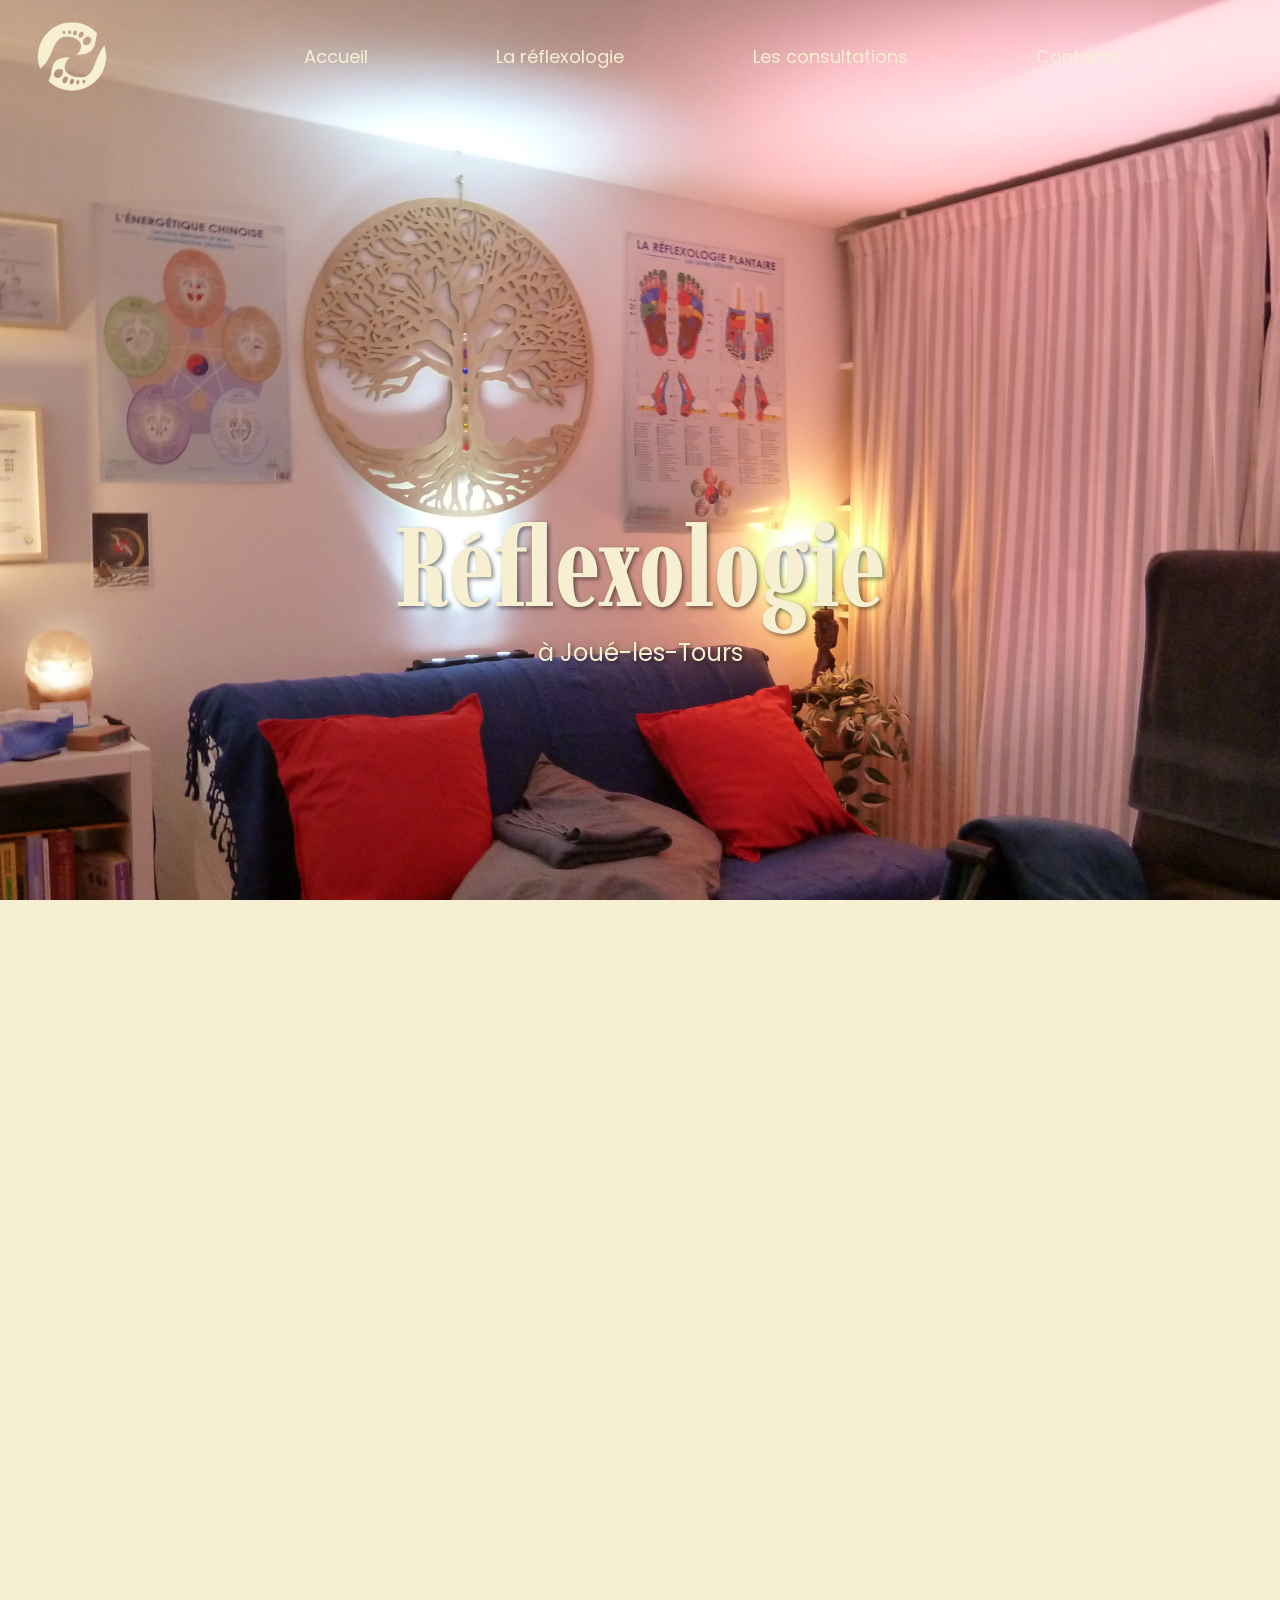
==== index.html @ 8de1fe77 "mentions légales pt 2" ====
<!DOCTYPE html>
<html lang="fr">
<head>
    <meta charset="UTF-8">
    <meta name="viewport" content="width=device-width, initial-scale=1.0">
    <title>Réflexologie</title>
    <link rel="icon" type="image/x-icon" href="src/img/LOGO_NOIR.png">
    <meta name="description" content="Situé à Joué les Tours, mon cabinet de Réflexologie vous acceuille et vous propose des soins adaptés à vos besoins et ressentis ! ">
    <link rel="stylesheet" href="css/common.css">
    <link rel="stylesheet" href="css/style.css">
    
</head>

<body>
    
<header>

  <div id="menu">
    <figure id="logo">
      <img id="creme_logo" src="src/img/LOGO_CREME.png" alt="logo crème">
      <img id="noir_logo" src="src/img/LOGO_NOIR.png" alt="logo noir">
    </figure>

    <nav id="mots">
      <a href="index.html">Accueil</a>
      <a href="reflexo.html">La réflexologie</a>
      <a href="consultations.html">Les consultations</a>
      <a href="contacts.html">Contacts</a>
    </nav>
  </div>

        <div id="title">
            <h1>Réflexologie</h1>
            <h2>à Joué-les-Tours</h2>
        </div>
</header>

    <main>

    <div class="content">
        <div class="eric-container">
            <img id="eric" src="src/img/ERIC_8.JPG" alt="Eric Bouvard">

             <div class="texte-eric">
             <h2>Eric Bouvard, Réflexologue</h2>
             <p>Après avoir suivi une formation d’un an auprès du CRT (Centre de Réflexologie de Touraine), j’ai souhaité partager ma pratique et apporter bien-être et apaisement.</p>
             <p>Situé à Joué lès Tours, mon cabinet de Réflexologie vous accueille et vous propose des soins adaptés à vos besoins et ressentis !</p>
             <p>Au plaisir de vous voir et de partager avec vous.</p>
             </div>
        </div>

         <div class="buttons">
                <a href="reflexo.html" id="btn_info">+ D'INFOS</a>
                <a href="consultations.html" id="btn_rdv">PRENDRE RENDEZ-VOUS</a>
        </div>

    </div>

   

    </main>

    <footer>
  <p>
    © 2025 Eric Bouvard Réflexologie -
    <a href="#mentions-legales" id="mentions">mentions légales</a>
  </p>
</footer>

<!-- La section des mentions légales -->
<div id="mentions-legales">
  <div class="mentions-content">
    <a href="#" class="close-mentions">×</a>
    <h1>Mentions légales</h1>

    <h2>Éditeur du site</h2>
    <p>Le présent site est édité par :</p>
    <p><strong>Nom et prénom :</strong>  Eric Bouvard</p>
    <p><strong>Profession :</strong> Réflexologue plantaire - Profession libérale</p>
    <p><strong>Statut juridique :</strong> [Micro-entreprise / Entreprise individuelle]</p>
    <p><strong>Adresse professionnelle :</strong>  15 rue des églantiers 37 300 Joué-les-Tours</p>
    <p><strong>Numéro de téléphone :</strong>  07 75 76 70 14</p>
    <p><strong>Adresse mail :</strong> ericbouvard@orange.fr</p>
    <p><strong>Numéro de SIRET :</strong> []</p>
    <p><strong>Code APE/NAF :</strong> [code APE]</p>

    <h2>Responsable de la publication</h2>
    <p><strong>Directeur de la publication :</strong> Eric Bouvard</p>
    <p><strong>Crédits photos :</strong> Eric Bouvard</p>

    <h2>Hébergement</h2>
    <p>Le site est hébergé par :</p>
    <p><strong>Nom de l'hébergeur :</strong> La société Github</p>
    <p><strong>Adresse postale :</strong>  88 Colin P. Kelly Jr Street, San Francisco, CA 94107 United States</p>
    <p><strong>Adresse électronique :</strong> https://enterprise.github.com/contact</p>

    <h2>Propriété intellectuelle</h2>
    <p>L’ensemble des contenus présents sur ce site (textes, images, logos, graphismes) est protégé par le droit d’auteur.</p>
    <p>Toute reproduction, représentation ou diffusion, totale ou partielle, sans autorisation préalable est interdite.</p>

    <h2>Responsabilité</h2>
    <p>Les informations diffusées sur ce site le sont à titre informatif.</p>
    <p>L’éditeur s’efforce de fournir des informations exactes et à jour, mais ne saurait être tenu responsable d’erreurs, 
      d’omissions ou de l’utilisation qui pourrait en être faite.</p>

    <h2>Données personnelles</h2>
    <p>Ce site ne collecte aucune donnée personnelle et n’utilise aucun cookie.
      Aucune information n’est enregistrée, stockée ou transmise à des tiers.</p>

    <h2>Loi applicable</h2>
    <p>Les présentes mentions légales sont soumises au droit français.</p>

    <h1>Conditions Générales de Prestation (CGP)</h1>

    <h2>1. Présentation de l'activité</h2>
    <p>Les présentes conditions générales de prestation s’appliquent à l’ensemble des séances de réflexologie plantaire proposées par Eric Bouvard, réflexologue plantaire exerçant en profession libérale.</p>
    <p>La réflexologie plantaire est une pratique de bien-être et d’accompagnement à la détente.
      Elle s’inscrit dans une démarche de prévention et de relaxation.</p>

    <h2>2. Nature des prestations</h2>
    <p>Les séances proposées ont pour objectif :</p>
    <li>la détente</li>
    <li>le bien-être</li>
    <li>l'harmonisation globale de la personne</li>
    <p>La réflexologie plantaire ne constitue en aucun cas un acte médical ou paramédical. Elle ne permet pas d’établir un diagnostic, de modifier ou d’interrompre un traitement médical.</p>

    <h2>3. Contre-indications</h2>
    <p>Certaines situations peuvent nécessiter un avis médical préalable (grossesse à risque, troubles circulatoires graves, pathologies lourdes, fièvre, infections, traumatismes récents, etc.).</p>
    <p>Le client s’engage à informer le praticien de tout problème de santé connu avant la séance.</p>

    <h2>4. Responsabilité</h2>
    <p>Les séances sont réalisées dans le respect de la personne, de son intégrité physique et morale.</p>
    <p>Le praticien ne pourra être tenu responsable des conséquences résultant d’informations erronées ou incomplètes fournies par le client, ni d’une utilisation inappropriée des conseils donnés.</p>

    <h2>5. Prise de rendez-vous et annulation</h2>
    <p>Les rendez-vous sont pris d’un commun accord.</p>
    <p>En cas d’empêchement, le client est invité à prévenir le praticien dès que possible.
      Toute séance non annulée à l’avance pourra être due, sauf cas de force majeure.</p>

    <h2>6. Tarifs et paiement</h2>
    <p>Les tarifs sont indiqués en euros et communiqués avant la séance.
      Le règlement s’effectue à l’issue de la prestation par les moyens acceptés par le praticien.
      Les prestations de réflexologie ne sont pas prises en charge par l’Assurance Maladie, mais peuvent faire l’objet d’un remboursement par certaines mutuelles.</p>

    <h2>7. Loi applicable</h2>
    <p>Les présentes conditions générales de prestation sont soumises au droit français.</p>

  </div>
</div>


</body>
---- css/common.css ----
/* === FONTS === */
@font-face {
    font-family: 'Imbue';
    src: url('../src/typo/Imbue_14pt-ExtraBold.ttf');
    font-weight: 800;
    font-style: normal;
}
@font-face {
    font-family: 'Imbue';
    src: url('../src/typo/Imbue_14pt-ExtraLight.ttf');
    font-weight: 200;
    font-style: normal;
}
@font-face {
    font-family: 'Poppins';
    src: url('../src/typo/Poppins-Regular.ttf');
    font-weight: 400;
    font-style: normal;
}
@font-face {
    font-family: 'Poppins';
    src: url('../src/typo/Poppins-Italic.ttf');
    font-weight: 400;
    font-style: italic;
}
@font-face {
    font-family: 'Poppins';
    src: url('../src/typo/Poppins-Black.ttf');
    font-weight: 800;
    font-style: normal;
}


/* === VARIABLES === */
:root {
    /* COLORS */
    --clr-creme: #F6EFD2;
    --clr-red: #BB6653;
    --clr-black: #000000;
    /* MARGES */ 
    --main-margin: 20px;
    --half-margin: 10px;
    --large-margin: 40px;
    /* TYPOS */ 
    --main-font: 16px;
    --font-nav: 18px;
    --title-font: 30px;
}

/* === RESET === */

* {
    margin: 0;
    padding: 0;
    box-sizing: border-box;
}
---- css/style.css ----
/* === BODY === */

body {
    width: 100%;
    height: 100vh;
    margin: 0;

    font-family: "Poppins", sans-serif;
    font-style: normal;
    font-weight:    400;
    font-size: var(--main-font);
    color: var(--clr-black);
    background-color: var(--clr-creme);
}

/* === HEADER === */ 

header {
    position: relative;
    width: 100%;
    height: 130%;
    min-height: 100vh;

    display: flex;
    flex-direction: column;
    justify-content: space-between;
    box-sizing: border-box;

    background-image: url("../src/img/OUI.JPG");
    background-size: cover;
    background-position: center;
    
}

/* === MENU === */
#menu {
    display: flex;
    align-items: center;
    justify-content: flex-start; /* Logo + mots sur une même ligne, alignés à gauche */
    width: 100%;
    padding: 1rem 2rem;
    gap: 4rem; /* Espace entre logo et mots */
}

#logo {
    display: flex;
    align-items: center;
    gap: 1rem;
    user-select: none;
}

#menu img {
    width: 80px;
    height: auto;
}

#noir_logo {
    display: none;
}

#mots {
    display: flex;
    flex: 1; /* Les liens prennent toute la place dispo */
    justify-content: space-evenly; /* Répartit les liens uniformément */
    align-items: center;
    font-weight: 500;
    font-size: var(--font-nav);
    color: var(--clr-creme);
}

#mots a {
    text-decoration: none;
    color: inherit;
    white-space: nowrap;
    transition: opacity 0.3s;
}

#mots a:hover {
    opacity: 0.7;
}


/* === TITLE === */

/* === TITLE === */
#title {
    position: absolute;
    top: 50%;
    left: 50%;
    transform: translate(-50%, -50%);
    
    text-align: center;
    color: var(--clr-creme);
    text-shadow: 2px 2px 4px rgba(0,0,0,0.5);
    user-select: none;
}

#title h1 {
    font-family: 'Imbue';
    font-weight: 800;
    font-size: 7rem;
    margin-bottom: 1px;
}

#title h2 {
    font-size: 1,5rem;
    font-weight: 300;
    margin-top: 0;
}

/* === BODY === */ 

.content {
  margin: 80px auto;        /* marge haut/bas et centré horizontalement */
  padding: 50px;            /* espace intérieur (blanc tournant) */
}


.eric-container {
    max-width: 60%;
    display: flex;
    align-items: center;        /* vertical centering */
    gap: 30px;                  /* space between image and text */
    flex-wrap: wrap;            /* important for responsiveness */

    padding: 30px;
    margin: auto;
}

.eric-container h2 {
    font-family: "Imbue";
    font-size: var(--title-font);
    margin-bottom: 20px;
}

#eric {
    width: 230px;
    height: 290px;
    object-fit: cover;
    border-radius: 20px;
    flex-shrink: 0;

}

.texte-eric {
    flex: 1;
    min-width: 250px;
}

.buttons {
    font-family: "Poppins", sans-serif;
    position: relative;;
    margin: auto;
    padding: 10%;
    text-align: center;
}

.buttons a {
    flex-direction: column;
    text-decoration: none;
    color: black;

    border: 2px solid black;
    padding: 10px 10px;
    border-radius: 8px;
}

#btn_info {
    margin-right: 20px;
}

#btn_rdv {
    background-color: #c4bfa8;
}

#btn_info:hover, #btn_rdv:hover {
    background-color: var(--clr-red);
    color: var(--clr-creme);
    border: 2px solid var(--clr-red);
    transition: background-color 0.3s, color 0.3s, border 0.3s;
}

/* === FOOTER === */

footer {
    width: 100%;
    padding: 2rem;
    text-align: center;
    font-size: 0.9rem;
    background-color: var(--clr-creme);
    border-top: 1px solid var(--clr-black);
    user-select: none;
}

footer a {
    color: var(--clr-black);
    text-decoration: none;
}

#mentions:hover {
    text-decoration: underline;
}

/* Fenêtre masquée par défaut */
#mentions-legales {
  display: none;
  position: fixed;
  inset: 0;
  background: rgba(0, 0, 0, 0.7);
  backdrop-filter: blur(3px);
  z-index: 1000;
  justify-content: center;
  align-items: center;
}

/* Quand ciblée par le lien */
#mentions-legales:target {
  display: flex;
}

/* Contenu */
.mentions-content {
  position: relative;
  background: #f8f1de;
  padding: 2rem;
  border-radius: 12px;
  max-width: 600px;
  width: 90%;
  box-shadow: 0 0 15px rgba(0,0,0,0.2);
  text-align: left;
  animation: fadeIn 0.3s ease;
}

/* Bouton croix */
.close-mentions {
  font-family: "Poppins", sans-serif;
  position: absolute;
  top: 10px;
  right: 15px;
  font-size: 2rem;
  color: #7c3f3f;
  text-decoration: none;
  user-select: none;
  font-weight: normal;
  transition: 0.2s;
}

.close-mentions:hover {
  color: #592c2c;
}

/* Animation d’apparition */
@keyframes fadeIn {
  from { opacity: 0; transform: scale(0.98); }
  to { opacity: 1; transform: scale(1); }
}

/* === MEDIA QUERIES RESPONSIVE POUR STYLE.CSS (INDEX.HTML) === */


/* === RESPONSIVE POUR TRÈS GRANDS ÉCRANS (> 1400px) === */
@media (min-width: 1400px) {
  #title h1 {
    font-size: 8rem;
  }
  
  #title h2 {
    font-size: 2rem;
  }
  
  .content {
    max-width: 1400px;
    margin-left: auto;
    margin-right: auto;
  }
  
  .eric-container {
    max-width: 50%;
  }
}

/* === RESPONSIVE POUR TABLETTES (768px - 1023px) === */
@media (max-width: 1023px) {
  #title h1 {
    font-size: 5rem;
  }
  
  #title h2 {
    font-size: 1.3rem;
  }
  
  #menu {
    padding: 1rem 1.5rem;
    gap: 1.5rem;
  }
  
  #mots {
    font-size: 16px;
    gap: 1.5rem !important;
  }
  
  .eric-container {
    max-width: 75%;
    gap: 20px;
    padding: 20px;
  }
  
  .content {
    margin: 60px auto;
    padding: 40px;
  }
  
  #eric {
    width: 200px;
    height: 250px;
  }
}

/* === RESPONSIVE POUR PETITES TABLETTES ET MOBILES (< 991px) === */
@media (max-width: 991px) {
  #menu {
    flex-direction: row !important;
    align-items: flex-start;
    gap: 1.5rem !important;
    padding: 1rem;
    justify-content: space-between !important;
  }
  
  #mots {
    width: auto !important;
    flex-direction: column;
    gap: 0.5rem !important;
    align-items: flex-end !important;
    justify-content: flex-start !important;
  }
  
  #mots a {
    padding: 0.25rem 0;
    width: 100% !important;
    text-align: right;
  }
  
  #title h1 {
    font-size: 4.5rem;
  }
  
  .eric-container {
    max-width: 90%;
    flex-direction: column;
    text-align: center;
  }
  
  #eric {
    margin: 0 auto;
  }
  
  .texte-eric {
    min-width: 100%;
  }
  
  .buttons {
    padding: 5%;
  }
  
  .buttons a {
    display: inline-block;
    margin: 10px 5px;
  }
  
  #btn_info {
    margin-right: 10px;
  }
}

/* === RESPONSIVE POUR MOBILES (< 768px) === */
@media (max-width: 767px) {
  header {
    min-height: 80vh;
    height: 100vh;
  }
  
  #menu {
    padding: 0.75rem;
    gap: 1rem !important;
  }
  
  #menu img {
    width: 60px;
  }
  
  #mots {
    font-size: 15px;
    gap: 0.4rem !important;
  }
  
  #title h1 {
    font-size: 3.5rem;
  }
  
  #title h2 {
    font-size: 1.1rem;
  }
  
  .content {
    margin: 40px auto;
    padding: 30px 20px;
  }
  
  .eric-container {
    max-width: 100%;
    padding: 15px;
  }
  
  .eric-container h2 {
    font-size: 24px;
  }
  
  #eric {
    width: 180px;
    height: 220px;
  }
  
  .buttons {
    padding: 8%;
  }
  
  .buttons a {
    font-size: 14px;
    padding: 8px 12px;
  }
  
  footer {
    padding: 1.5rem 1rem;
    font-size: 0.85rem;
  }
  
  .mentions-content {
    padding: 1.5rem;
    width: 95%;
  }
}

/* === RESPONSIVE POUR PETITS MOBILES (< 480px) === */
@media (max-width: 479px) {
  #menu {
    padding: 0.5rem;
    gap: 0.5rem !important;
  }
  
  #menu img {
    width: 50px;
  }
  
  #mots {
    font-size: 14px;
    gap: 0.3rem !important;
  }
  
  #title h1 {
    font-size: 2.5rem;
  }
  
  #title h2 {
    font-size: 1rem;
  }
  
  .content {
    margin: 30px auto;
    padding: 20px 15px;
  }
  
  .eric-container {
    padding: 10px;
  }
  
  .eric-container h2 {
    font-size: 20px;
    margin-bottom: 15px;
  }
  
  #eric {
    width: 150px;
    height: 190px;
    border-radius: 15px;
  }
  
  .texte-eric p {
    font-size: 14px;
    line-height: 1.5;
  }
  
  .buttons {
    padding: 5%;
  }
  
  .buttons a {
    display: block;
    width: 100%;
    margin: 10px 0;
    font-size: 13px;
    padding: 10px;
  }
  
  #btn_info {
    margin-right: 0;
  }
  
  footer {
    padding: 1rem 0.5rem;
    font-size: 0.8rem;
  }
  
  .mentions-content {
    padding: 1.25rem;
    font-size: 14px;
  }
  
  .mentions-content h3 {
    font-size: 18px;
    margin-bottom: 10px;
  }
  
  .close-mentions {
    font-size: 1.5rem;
    top: 8px;
    right: 12px;
  }
}

/* === RESPONSIVE LANDSCAPE MOBILE === */
@media (max-width: 991px) and (orientation: landscape) {
  header {
    min-height: 100vh;
  }
  
  #title h1 {
    font-size: 3rem;
  }
  
  #title h2 {
    font-size: 1rem;
  }
}

/* === CORRECTION OVERFLOW === */
html, body {
  overflow-x: hidden;
  width: 100%;
}
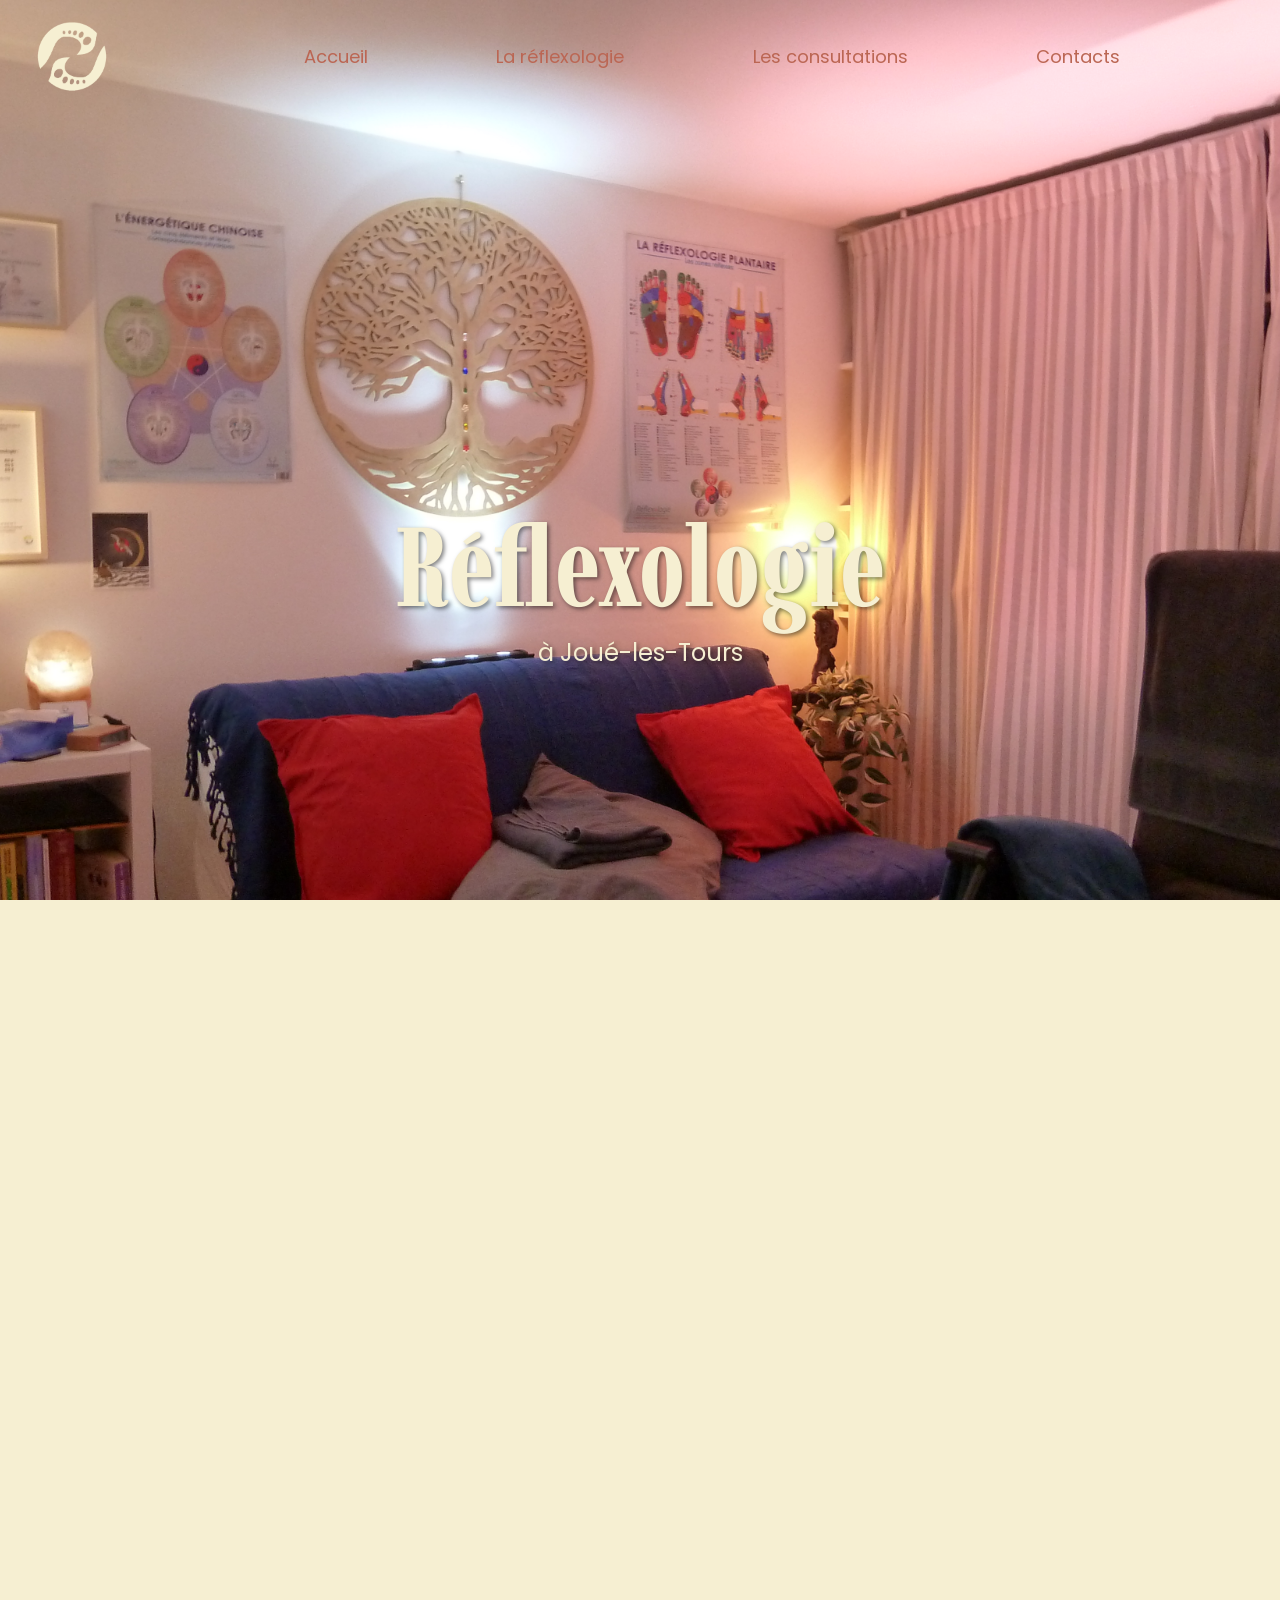
==== commit affdee7a: "mentions légales index.html" ====
--- a/index.html
+++ b/index.html
@@ -76,13 +76,13 @@
     <h2>Éditeur du site</h2>
     <p>Le présent site est édité par :</p>
     <p><strong>Nom et prénom :</strong>  Eric Bouvard</p>
-    <p><strong>Profession :</strong> Réflexologue plantaire - Profession libérale</p>
-    <p><strong>Statut juridique :</strong> [Micro-entreprise / Entreprise individuelle]</p>
+    <p><strong>Profession :</strong> Réflexologue plantaire</p>
+    <p><strong>Statut juridique :</strong> Entreprise individuelle</p>
     <p><strong>Adresse professionnelle :</strong>  15 rue des églantiers 37 300 Joué-les-Tours</p>
     <p><strong>Numéro de téléphone :</strong>  07 75 76 70 14</p>
     <p><strong>Adresse mail :</strong> ericbouvard@orange.fr</p>
-    <p><strong>Numéro de SIRET :</strong> []</p>
-    <p><strong>Code APE/NAF :</strong> [code APE]</p>
+    <p><strong>Numéro de SIRET :</strong> 802 662 486 00025</p>
+    <p><strong>Code APE/NAF :</strong> 8690</p>
 
     <h2>Responsable de la publication</h2>
     <p><strong>Directeur de la publication :</strong> Eric Bouvard</p>
@@ -113,15 +113,15 @@
     <h1>Conditions Générales de Prestation (CGP)</h1>
 
     <h2>1. Présentation de l'activité</h2>
-    <p>Les présentes conditions générales de prestation s’appliquent à l’ensemble des séances de réflexologie plantaire proposées par Eric Bouvard, réflexologue plantaire exerçant en profession libérale.</p>
+    <p>Les présentes conditions générales de prestation s’appliquent à l’ensemble des séances de réflexologie plantaire.</p>
     <p>La réflexologie plantaire est une pratique de bien-être et d’accompagnement à la détente.
       Elle s’inscrit dans une démarche de prévention et de relaxation.</p>
 
     <h2>2. Nature des prestations</h2>
     <p>Les séances proposées ont pour objectif :</p>
-    <li>la détente</li>
-    <li>le bien-être</li>
-    <li>l'harmonisation globale de la personne</li>
+    <li class="points">la détente</li>
+    <li class="points">le bien-être</li>
+    <li class="points">l'harmonisation globale de la personne</li>
     <p>La réflexologie plantaire ne constitue en aucun cas un acte médical ou paramédical. Elle ne permet pas d’établir un diagnostic, de modifier ou d’interrompre un traitement médical.</p>
 
     <h2>3. Contre-indications</h2>
--- a/css/common.css
+++ b/css/common.css
@@ -53,4 +53,58 @@
     margin: 0;
     padding: 0;
     box-sizing: border-box;
+}
+
+/* Mentions légales: modal scrollable */
+#mentions-legales {
+    display: none;
+    position: fixed;
+    inset: 0;
+    background: rgba(0,0,0,0.6);
+    z-index: 9999;
+    padding: 20px;
+    overflow: auto;
+}
+
+/* When targeted (via anchor #mentions-legales) show overlay */
+#mentions-legales:target {
+    display: block;
+}
+
+.mentions-content {
+    position: relative;
+    background: var(--clr-creme);
+    max-width: 900px;
+    width: 100%;
+    max-height: 80vh;
+    margin: 40px auto;
+    padding: 24px;
+    border-radius: 8px;
+    box-shadow: 0 10px 30px rgba(0,0,0,0.3);
+    overflow-y: auto;
+}
+
+.mentions-content h1, .mentions-content h2 {
+    color: var(--clr-black);
+    margin-bottom: 8px;
+}
+
+.mentions-content p, .mentions-content li {
+    color: #222;
+    line-height: 1.5;
+    margin-bottom: 8px;
+}
+
+.close-mentions {
+    position: absolute;
+    right: 28px;
+    top: 18px;
+    text-decoration: none;
+    font-size: 28px;
+    color: var(--clr-black);
+}
+
+@media (max-width: 600px) {
+    .mentions-content { max-width: 95%; margin: 20px auto; padding: 16px; }
+    .close-mentions { right: 18px; top: 12px; }
 }
--- a/css/style.css
+++ b/css/style.css
@@ -65,7 +65,7 @@
     align-items: center;
     font-weight: 500;
     font-size: var(--font-nav);
-    color: var(--clr-creme);
+    color: var(--clr-red);
 }
 
 #mots a {
@@ -229,6 +229,11 @@
   box-shadow: 0 0 15px rgba(0,0,0,0.2);
   text-align: left;
   animation: fadeIn 0.3s ease;
+}
+
+.points {
+  margin-left: 20px;
+  margin-bottom: 15px;
 }
 
 /* Bouton croix */
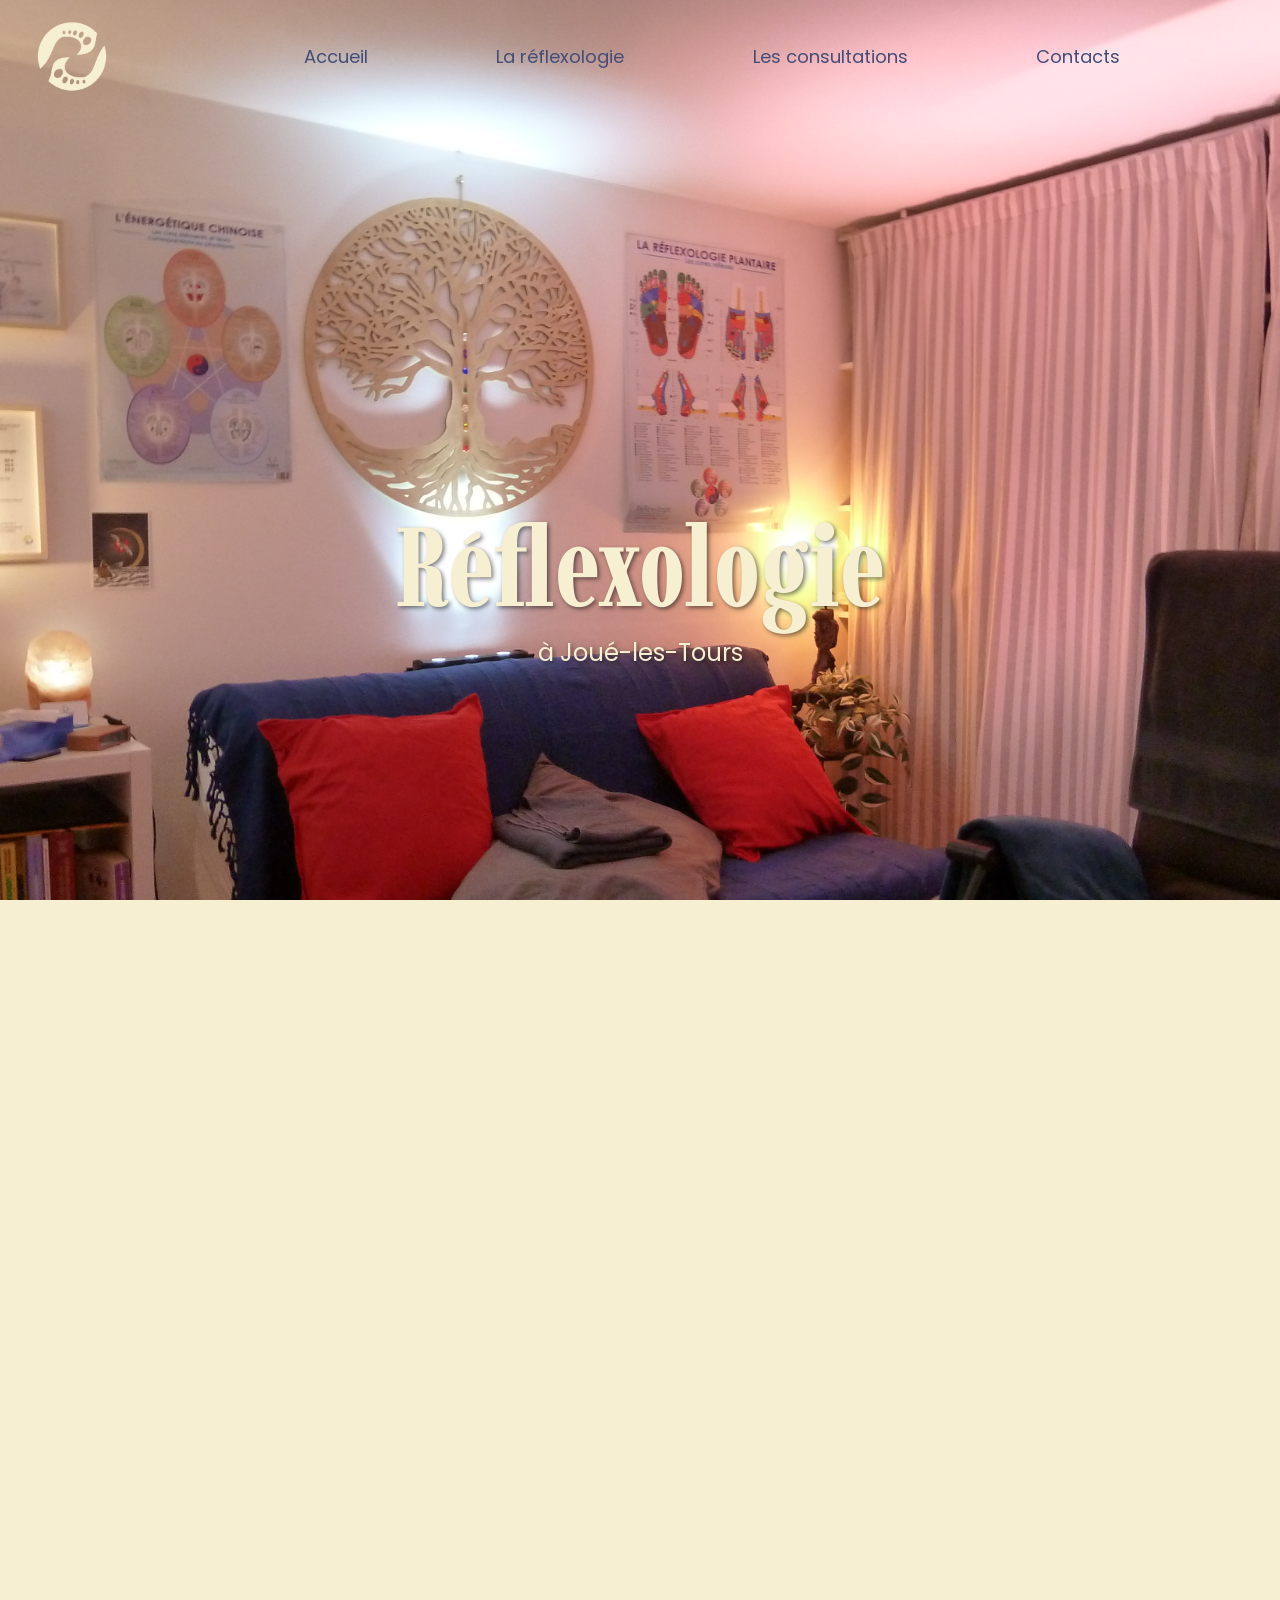
==== commit 26702c8b: "title change" ====
--- a/index.html
+++ b/index.html
@@ -3,7 +3,7 @@
 <head>
     <meta charset="UTF-8">
     <meta name="viewport" content="width=device-width, initial-scale=1.0">
-    <title>Réflexologie</title>
+    <title>Réflexologie plantaire à Tours - [Eric Bouvard]</title>
     <link rel="icon" type="image/x-icon" href="src/img/LOGO_NOIR.png">
     <meta name="description" content="Situé à Joué les Tours, mon cabinet de Réflexologie vous acceuille et vous propose des soins adaptés à vos besoins et ressentis ! ">
     <link rel="stylesheet" href="css/common.css">
--- a/css/common.css
+++ b/css/common.css
@@ -87,21 +87,42 @@
 .mentions-content h1, .mentions-content h2 {
     color: var(--clr-black);
     margin-bottom: 8px;
+    text-align: center;
+}
+.mentions-content h1 {
+    font-size: 1.6rem;
+    margin-top: 4px;
+}
+.mentions-content h2 {
+    font-size: 1.05rem;
+    margin-top: 12px;
+    margin-bottom: 8px;
+}
+.mentions-content p, .mentions-content li {
+    color: #222;
+    line-height: 1.6;
+    margin-bottom: 10px;
+    text-align: left;
 }
 
-.mentions-content p, .mentions-content li {
-    color: #222;
-    line-height: 1.5;
-    margin-bottom: 8px;
+.points {
+  margin-left: 20px;
+  margin-bottom: 15px;
 }
 
 .close-mentions {
+    font-family: "Poppins", sans-serif;
     position: absolute;
     right: 28px;
     top: 18px;
     text-decoration: none;
-    font-size: 28px;
-    color: var(--clr-black);
+    font-size: 2rem;
+    color: #7c3f3f;
+    font-weight: normal;
+}
+
+.close-mentions:hover {
+    color: #592c2c;
 }
 
 @media (max-width: 600px) {
--- a/css/style.css
+++ b/css/style.css
@@ -65,7 +65,7 @@
     align-items: center;
     font-weight: 500;
     font-size: var(--font-nav);
-    color: var(--clr-red);
+    color: #434E78;
 }
 
 #mots a {
@@ -231,10 +231,6 @@
   animation: fadeIn 0.3s ease;
 }
 
-.points {
-  margin-left: 20px;
-  margin-bottom: 15px;
-}
 
 /* Bouton croix */
 .close-mentions {
